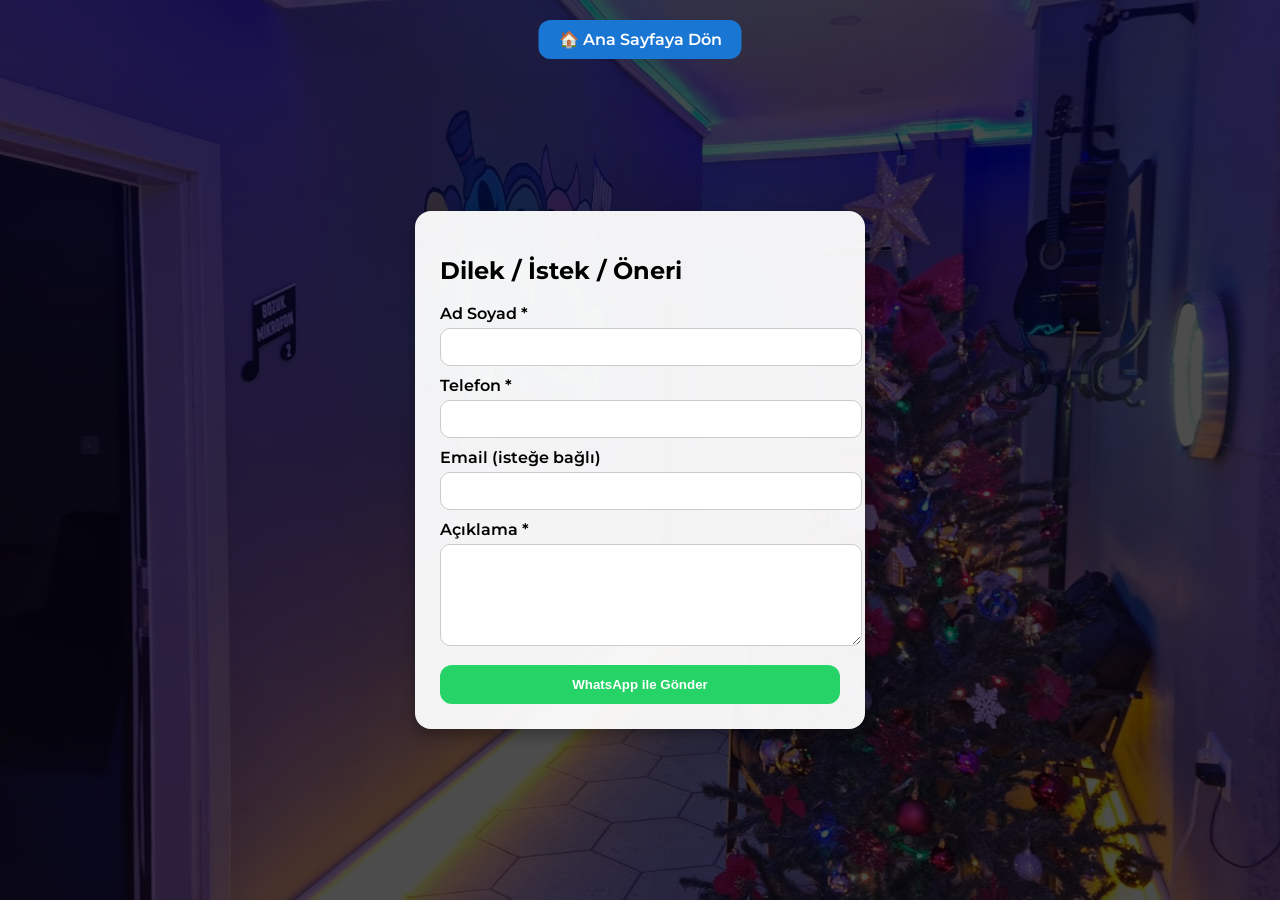
==== dilek.html @ 118514a5 "Create dilek.html" ====
<!DOCTYPE html>
<html lang="tr">
<head>
<meta charset="UTF-8">
<meta name="viewport" content="width=device-width, initial-scale=1.0">
<title>Dilek / İstek / Öneri</title>
<link href="https://fonts.googleapis.com/css2?family=Montserrat:wght@500;700&display=swap" rel="stylesheet">
<style>
body{
  margin:0;
  font-family:'Montserrat', sans-serif;
  background:linear-gradient(rgba(0,0,0,.7), rgba(0,0,0,.7)), url("github-arka-plan.jpeg") center/cover fixed;
  color:#fff;
  display:flex;
  justify-content:center;
  align-items:center;
  min-height:100vh;
  flex-direction:column;
  text-align:center;
}

.home-btn{
  position:absolute;
  top:20px;
  left:50%;
  transform:translateX(-50%);
  padding:10px 20px;
  background:#1976d2;
  color:#fff;
  border:none;
  border-radius:12px;
  cursor:pointer;
  font-weight:600;
  text-decoration:none;
  transition:0.2s;
}
.home-btn:hover{
  background:#135ba1;
}

.form-box{
  background:rgba(255,255,255,0.95);
  color:#000;
  padding:25px;
  border-radius:16px;
  box-shadow:0 6px 14px rgba(0,0,0,0.3);
  max-width:400px;
  width:90%;
  margin-top:40px;
  text-align:left;
}

.form-box label{
  display:block;
  margin-top:10px;
  font-weight:600;
}

.form-box input, .form-box textarea{
  width:100%;
  padding:10px;
  margin-top:5px;
  border-radius:10px;
  border:1px solid #ccc;
  font-size:14px;
}

textarea{
  resize:vertical;
  min-height:80px;
}

.submit-btn{
  margin-top:15px;
  padding:12px 20px;
  background:#25D366;
  color:#fff;
  border:none;
  border-radius:12px;
  cursor:pointer;
  font-weight:600;
  width:100%;
}
.submit-btn:hover{
  background:#1ebe57;
}
</style>
</head>
<body>

<a href="index.html" class="home-btn">🏠 Ana Sayfaya Dön</a>

<div class="form-box">
  <h2>Dilek / İstek / Öneri</h2>
  <form id="dilekForm">
    <label>Ad Soyad *</label>
    <input type="text" id="adSoyad" required>

    <label>Telefon *</label>
    <input type="tel" id="telefon" required>

    <label>Email (isteğe bağlı)</label>
    <input type="email" id="email">

    <label>Açıklama *</label>
    <textarea id="aciklama" required></textarea>

    <button type="submit" class="submit-btn">WhatsApp ile Gönder</button>
  </form>
</div>

<script>
// WhatsApp ile gönderme
const form = document.getElementById('dilekForm');
form.addEventListener('submit', function(e){
  e.preventDefault();

  const ad = document.getElementById('adSoyad').value.trim();
  const tel = document.getElementById('telefon').value.trim();
  const email = document.getElementById('email').value.trim();
  const aciklama = document.getElementById('aciklama').value.trim();

  if(!ad || !tel || !aciklama){
    alert("Lütfen zorunlu alanları doldurun!");
    return;
  }

  let mesaj = `Dilek / İstek / Öneri:%0AAd Soyad: ${ad}%0ATelefon: ${tel}%0A`;
  if(email) mesaj += `Email: ${email}%0A`;
  mesaj += `Açıklama: ${aciklama}`;

  // WhatsApp linki
  const whatsappLink = `https://wa.me/905417195706?text=${mesaj}`;
  window.open(whatsappLink, '_blank');
});
</script>

</body>
</html>
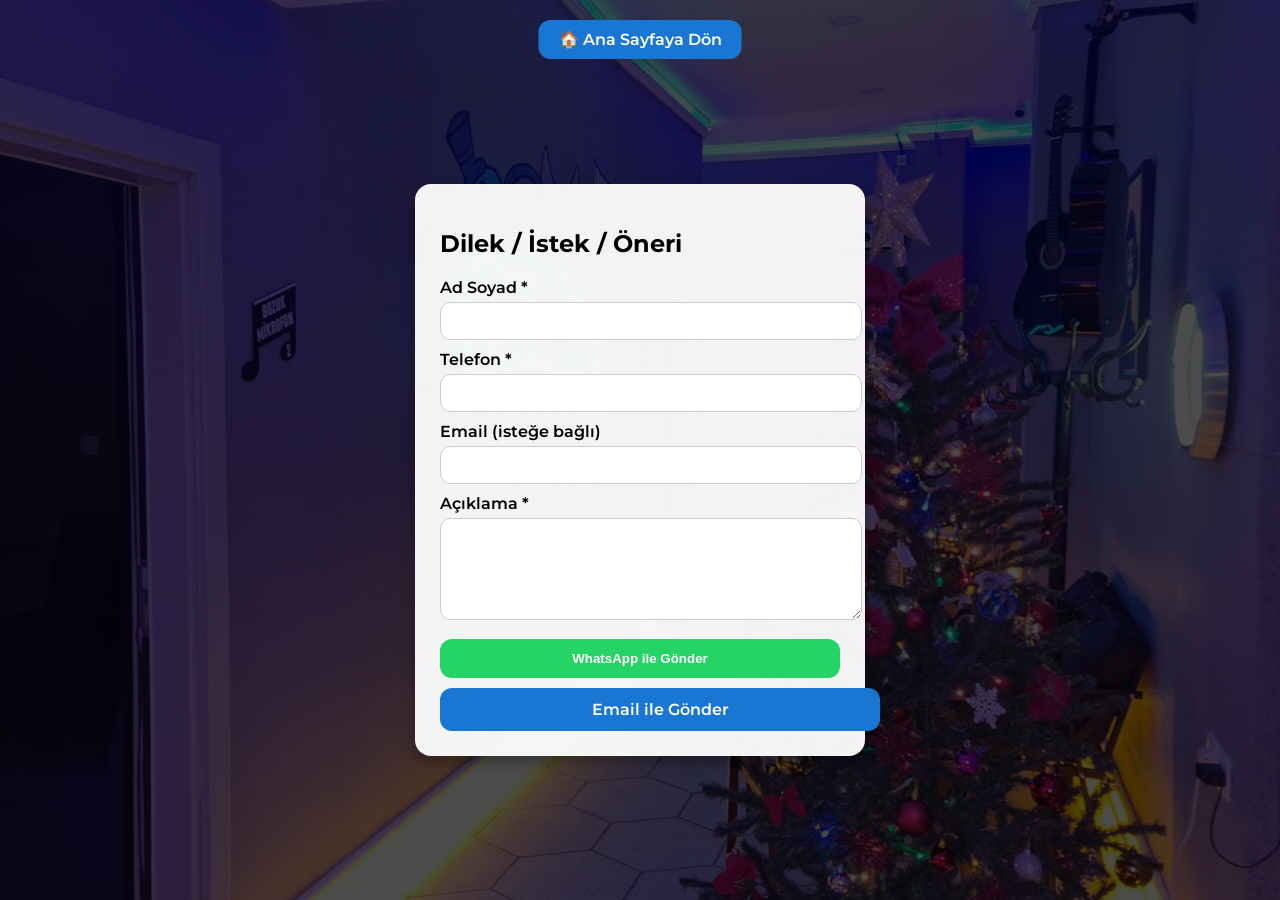
==== commit 10ddc0cd: "Update dilek.html" ====
--- a/dilek.html
+++ b/dilek.html
@@ -70,19 +70,34 @@
   min-height:80px;
 }
 
+/* Gönder Butonları */
 .submit-btn{
   margin-top:15px;
   padding:12px 20px;
-  background:#25D366;
   color:#fff;
   border:none;
   border-radius:12px;
   cursor:pointer;
   font-weight:600;
   width:100%;
+  text-align:center;
+  display:block;
+  text-decoration:none;
+  transition:0.2s;
 }
 .submit-btn:hover{
-  background:#1ebe57;
+  opacity:0.9;
+}
+
+/* WhatsApp */
+.whatsapp-btn{
+  background:#25D366;
+}
+
+/* Email */
+.email-btn{
+  background:#1976d2;
+  margin-top:10px;
 }
 </style>
 </head>
@@ -105,13 +120,16 @@
     <label>Açıklama *</label>
     <textarea id="aciklama" required></textarea>
 
-    <button type="submit" class="submit-btn">WhatsApp ile Gönder</button>
+    <button type="submit" class="submit-btn whatsapp-btn">WhatsApp ile Gönder</button>
+    <a href="#" class="submit-btn email-btn" id="emailBtn">Email ile Gönder</a>
   </form>
 </div>
 
 <script>
-// WhatsApp ile gönderme
+// Form ve butonlar
 const form = document.getElementById('dilekForm');
+const emailBtn = document.getElementById('emailBtn');
+
 form.addEventListener('submit', function(e){
   e.preventDefault();
 
@@ -125,13 +143,15 @@
     return;
   }
 
+  // WhatsApp Mesajı
   let mesaj = `Dilek / İstek / Öneri:%0AAd Soyad: ${ad}%0ATelefon: ${tel}%0A`;
   if(email) mesaj += `Email: ${email}%0A`;
   mesaj += `Açıklama: ${aciklama}`;
+  window.open(`https://wa.me/905417195706?text=${mesaj}`, '_blank');
 
-  // WhatsApp linki
-  const whatsappLink = `https://wa.me/905417195706?text=${mesaj}`;
-  window.open(whatsappLink, '_blank');
+  // Email Mesajı
+  let emailBody = `Ad Soyad: ${ad}%0ATelefon: ${tel}%0AEmail: ${email}%0AAçıklama: ${aciklama}`;
+  emailBtn.href = `mailto:fonemsanatmerkezi@gmail.com?subject=Dilek / İstek / Öneri&body=${emailBody}`;
 });
 </script>
 
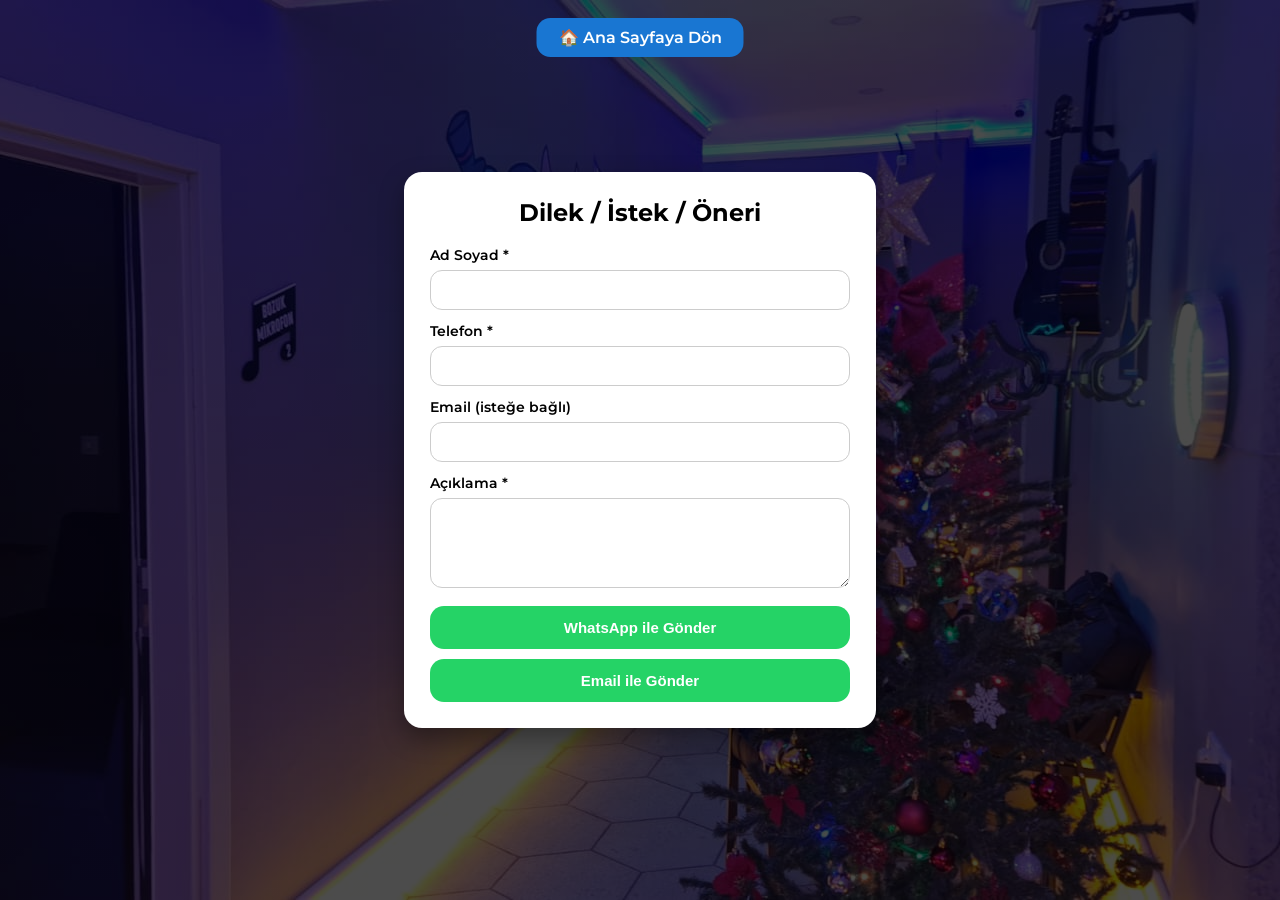
==== commit b81302e9: "Update dilek.html" ====
--- a/dilek.html
+++ b/dilek.html
@@ -4,109 +4,118 @@
 <meta charset="UTF-8">
 <meta name="viewport" content="width=device-width, initial-scale=1.0">
 <title>Dilek / İstek / Öneri</title>
+
 <link href="https://fonts.googleapis.com/css2?family=Montserrat:wght@500;700&display=swap" rel="stylesheet">
+
 <style>
 body{
   margin:0;
   font-family:'Montserrat', sans-serif;
-  background:linear-gradient(rgba(0,0,0,.7), rgba(0,0,0,.7)), url("github-arka-plan.jpeg") center/cover fixed;
+  background:linear-gradient(rgba(0,0,0,.7), rgba(0,0,0,.7)),
+  url("github-arka-plan.jpeg") center/cover fixed;
   color:#fff;
+  min-height:100vh;
   display:flex;
   justify-content:center;
   align-items:center;
-  min-height:100vh;
-  flex-direction:column;
-  text-align:center;
-}
-
+}
+
+/* Ana sayfa butonu */
 .home-btn{
-  position:absolute;
-  top:20px;
+  position:fixed;
+  top:18px;
   left:50%;
   transform:translateX(-50%);
-  padding:10px 20px;
   background:#1976d2;
   color:#fff;
-  border:none;
+  padding:10px 22px;
+  border-radius:14px;
+  text-decoration:none;
+  font-weight:600;
+  transition:.2s;
+}
+.home-btn:hover{
+  background:#125aa1;
+}
+
+/* Form kutusu */
+.form-box{
+  background:#fff;
+  color:#000;
+  padding:26px;
+  border-radius:18px;
+  width:90%;
+  max-width:420px;
+  box-shadow:0 10px 25px rgba(0,0,0,.35);
+}
+
+.form-box h2{
+  text-align:center;
+  margin-top:0;
+}
+
+/* Form alanları */
+label{
+  display:block;
+  margin-top:12px;
+  font-weight:600;
+  font-size:14px;
+}
+
+input, textarea{
+  width:100%;
+  box-sizing:border-box;
+  padding:10px 12px;
+  margin-top:6px;
   border-radius:12px;
-  cursor:pointer;
-  font-weight:600;
-  text-decoration:none;
-  transition:0.2s;
-}
-.home-btn:hover{
-  background:#135ba1;
-}
-
-.form-box{
-  background:rgba(255,255,255,0.95);
-  color:#000;
-  padding:25px;
-  border-radius:16px;
-  box-shadow:0 6px 14px rgba(0,0,0,0.3);
-  max-width:400px;
-  width:90%;
-  margin-top:40px;
-  text-align:left;
-}
-
-.form-box label{
-  display:block;
-  margin-top:10px;
-  font-weight:600;
-}
-
-.form-box input, .form-box textarea{
-  width:100%;
-  padding:10px;
-  margin-top:5px;
-  border-radius:10px;
   border:1px solid #ccc;
   font-size:14px;
+  font-family:'Montserrat', sans-serif;
 }
 
 textarea{
+  min-height:90px;
   resize:vertical;
-  min-height:80px;
-}
-
-/* Gönder Butonları */
+}
+
+/* Ortak buton stili */
 .submit-btn{
-  margin-top:15px;
-  padding:12px 20px;
+  width:100%;
+  box-sizing:border-box;
+  margin-top:14px;
+  padding:13px;
+  border:none;
+  border-radius:14px;
+  font-size:15px;
+  font-weight:700;
+  cursor:pointer;
   color:#fff;
-  border:none;
-  border-radius:12px;
-  cursor:pointer;
-  font-weight:600;
-  width:100%;
-  text-align:center;
-  display:block;
-  text-decoration:none;
-  transition:0.2s;
-}
-.submit-btn:hover{
-  opacity:0.9;
-}
-
-/* WhatsApp */
-.whatsapp-btn{
+  transition:.15s;
+}
+
+.submit-btn:active{
+  transform:scale(.97);
+}
+
+/* WhatsApp & Email aynı stil */
+.whatsapp-btn,
+.email-btn{
   background:#25D366;
 }
 
-/* Email */
 .email-btn{
-  background:#1976d2;
   margin-top:10px;
 }
 </style>
 </head>
+
 <body>
 
 <a href="index.html" class="home-btn">🏠 Ana Sayfaya Dön</a>
 
 <div class="form-box">
   <h2>Dilek / İstek / Öneri</h2>
+
   <form id="dilekForm">
     <label>Ad Soyad *</label>
     <input type="text" id="adSoyad" required>
@@ -120,38 +129,75 @@
     <label>Açıklama *</label>
     <textarea id="aciklama" required></textarea>
 
-    <button type="submit" class="submit-btn whatsapp-btn">WhatsApp ile Gönder</button>
-    <a href="#" class="submit-btn email-btn" id="emailBtn">Email ile Gönder</a>
+    <button type="submit" class="submit-btn whatsapp-btn">
+      WhatsApp ile Gönder
+    </button>
+
+    <button type="button" id="emailBtn" class="submit-btn email-btn">
+      Email ile Gönder
+    </button>
   </form>
 </div>
 
 <script>
-// Form ve butonlar
-const form = document.getElementById('dilekForm');
-const emailBtn = document.getElementById('emailBtn');
-
-form.addEventListener('submit', function(e){
+const form = document.getElementById("dilekForm");
+const emailBtn = document.getElementById("emailBtn");
+
+function formVerisiniAl(){
+  const ad = document.getElementById("adSoyad").value.trim();
+  const tel = document.getElementById("telefon").value.trim();
+  const email = document.getElementById("email").value.trim();
+  const aciklama = document.getElementById("aciklama").value.trim();
+
+  if(!ad || !tel || !aciklama){
+    alert("Lütfen zorunlu alanları doldurun.");
+    return null;
+  }
+
+  return { ad, tel, email, aciklama };
+}
+
+/* WhatsApp */
+form.addEventListener("submit", function(e){
   e.preventDefault();
-
-  const ad = document.getElementById('adSoyad').value.trim();
-  const tel = document.getElementById('telefon').value.trim();
-  const email = document.getElementById('email').value.trim();
-  const aciklama = document.getElementById('aciklama').value.trim();
-
-  if(!ad || !tel || !aciklama){
-    alert("Lütfen zorunlu alanları doldurun!");
-    return;
-  }
-
-  // WhatsApp Mesajı
-  let mesaj = `Dilek / İstek / Öneri:%0AAd Soyad: ${ad}%0ATelefon: ${tel}%0A`;
-  if(email) mesaj += `Email: ${email}%0A`;
-  mesaj += `Açıklama: ${aciklama}`;
-  window.open(`https://wa.me/905417195706?text=${mesaj}`, '_blank');
-
-  // Email Mesajı
-  let emailBody = `Ad Soyad: ${ad}%0ATelefon: ${tel}%0AEmail: ${email}%0AAçıklama: ${aciklama}`;
-  emailBtn.href = `mailto:fonemsanatmerkezi@gmail.com?subject=Dilek / İstek / Öneri&body=${emailBody}`;
+  const data = formVerisiniAl();
+  if(!data) return;
+
+  let mesaj =
+`DİLEK / İSTEK / ÖNERİ
+------------------------
+Ad Soyad: ${data.ad}
+Telefon: ${data.tel}
+${data.email ? "Email: " + data.email : ""}
+Açıklama:
+${data.aciklama}
+------------------------`;
+
+  window.open(
+    "https://wa.me/905417195706?text=" + encodeURIComponent(mesaj),
+    "_blank"
+  );
+});
+
+/* Email */
+emailBtn.addEventListener("click", function(){
+  const data = formVerisiniAl();
+  if(!data) return;
+
+  let body =
+`DİLEK / İSTEK / ÖNERİ
+------------------------
+Ad Soyad: ${data.ad}
+Telefon: ${data.tel}
+${data.email ? "Email: " + data.email : ""}
+Açıklama:
+${data.aciklama}
+------------------------`;
+
+  window.location.href =
+    "mailto:fonemsanatmerkezi@gmail.com" +
+    "?subject=" + encodeURIComponent("Dilek / İstek / Öneri") +
+    "&body=" + encodeURIComponent(body);
 });
 </script>
 
